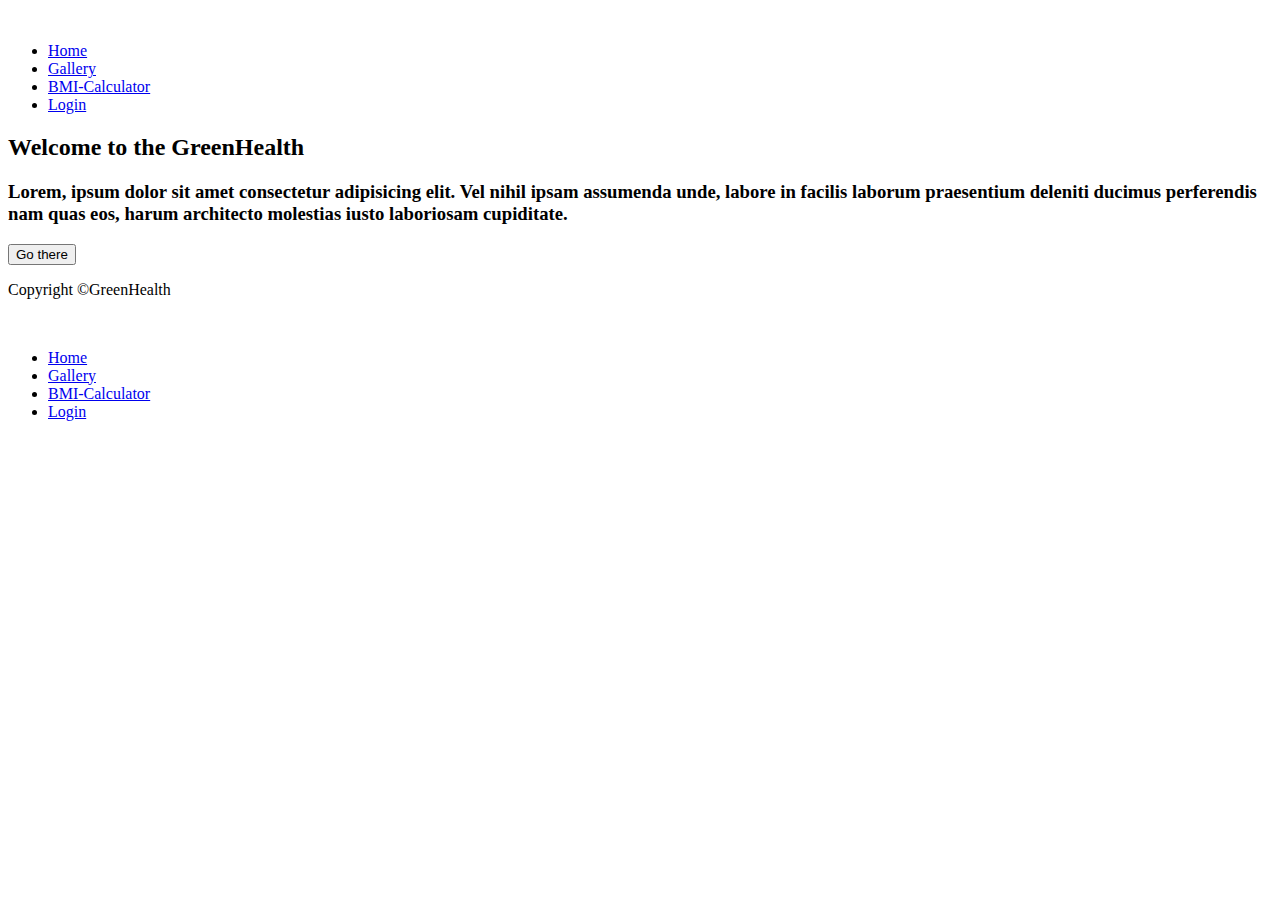
==== index.html @ fa71439a "Create index.html" ====
<!DOCTYPE html>
<html lang="en">
<head>
    <meta charset="UTF-8">
    <meta http-equiv="X-UA-Compatible" content="IE=edge">
    <meta name="viewport" content="width=device-width, initial-scale=1.0">
    <link rel="stylesheet" href="./style/main.css">
    <link rel="preconnect" href="https://fonts.googleapis.com">
    <link rel="preconnect" href="https://fonts.gstatic.com" crossorigin>
    <link href="https://fonts.googleapis.com/css2?family=Lobster+Two:ital@0;1&family=Poppins:wght@300;400;500&display=swap" rel="stylesheet">
    <title>GreenHealth</title>
</head>
<body>

    <div class="grid-container-header">
        <header>
            <nav id="nav-header">
                <div id="logo">
                    <a href="index.html"><img src="./images/logo/LogoMakr-8Vh5YJ.png" alt=""></a> 
                </div>
                <ul id="navbar">
                    <li><a href="index.html">Home</a></li>
                    <li><a href="Gallery.html">Gallery</a></li>
                    <li><a href="Bmi-site.html">BMI-Calculator</a></li>
                    <li><a href="Login.html">Login</a></li>
                </ul>
            </nav>
        </header>
    </div>

    <main>
        <section id="main-image">
            <h2>Welcome to the GreenHealth</h2>
            <h3>Lorem, ipsum dolor sit amet consectetur adipisicing elit. Vel nihil ipsam assumenda unde, labore in facilis laborum praesentium deleniti ducimus perferendis nam quas eos, harum architecto molestias iusto laboriosam cupiditate.</h3>
            <button><span>Go there</span></button>
        </section>
        <section id="main-info">

        </section>
        <section id="main-slide">

        </section>
    </main>
    
    <footer>
        <p id="currentDate">Copyright &copy;GreenHealth</p>
            <nav id="nav-footer">
                <div id="logo">
                    <a href="index.html"><img src="./images/logo/LogoMakr-8Vh5YJ.png" alt=""></a> 
                </div>
                <ul id="navbar">
                    <li><a href="index.html">Home</a></li>
                    <li><a href="Gallery.html">Gallery</a></li>
                    <li><a href="Bmi-site.html">BMI-Calculator</a></li>
                    <li><a href="Login.html">Login</a></li>
                </ul>
            </nav>
    </footer>
    <script>
        var today = new Date();
        var date = today.getFullYear()+'-'+(today.getMonth()+1)+'-'+today.getDate();
        document.getElementById("currentDate").value = date;
    </script>
</body>
</html>
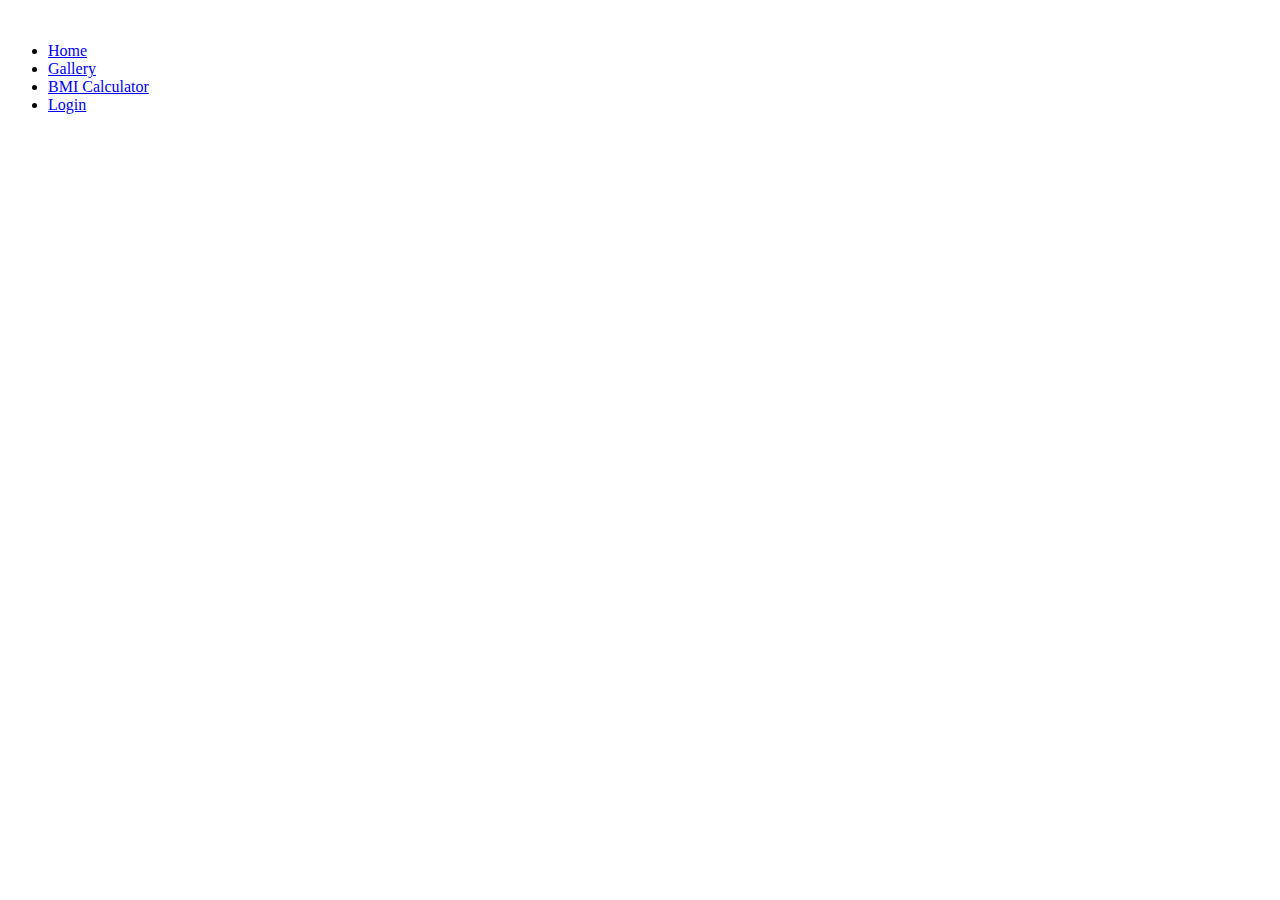
==== commit d857f2d3: "Update index.html" ====
--- a/index.html
+++ b/index.html
@@ -1,65 +1,46 @@
 <!DOCTYPE html>
 <html lang="en">
+
 <head>
     <meta charset="UTF-8">
     <meta http-equiv="X-UA-Compatible" content="IE=edge">
     <meta name="viewport" content="width=device-width, initial-scale=1.0">
-    <link rel="stylesheet" href="./style/main.css">
-    <link rel="preconnect" href="https://fonts.googleapis.com">
-    <link rel="preconnect" href="https://fonts.gstatic.com" crossorigin>
-    <link href="https://fonts.googleapis.com/css2?family=Lobster+Two:ital@0;1&family=Poppins:wght@300;400;500&display=swap" rel="stylesheet">
-    <title>GreenHealth</title>
+    <link rel="stylesheet" href="./css/style.css">
+    <title>Document</title>
 </head>
+
 <body>
 
-    <div class="grid-container-header">
-        <header>
-            <nav id="nav-header">
-                <div id="logo">
-                    <a href="index.html"><img src="./images/logo/LogoMakr-8Vh5YJ.png" alt=""></a> 
-                </div>
-                <ul id="navbar">
-                    <li><a href="index.html">Home</a></li>
-                    <li><a href="Gallery.html">Gallery</a></li>
-                    <li><a href="Bmi-site.html">BMI-Calculator</a></li>
-                    <li><a href="Login.html">Login</a></li>
-                </ul>
-            </nav>
-        </header>
-    </div>
+    <header>
+            <div id="logo">
+                  <a href="index.html"><img src="./images/logo/LogoMakr-8Vh5YJ.png" alt=""></a>
+            </div>
+        <nav>
+            <ul class="nav-links">
+                <li><a href="./index.html">Home</a></li>
+                <li><a href="./gallery.html">Gallery</a></li>
+                <li><a href="./bmi-site.html">BMI Calculator</a></li>
+                <li><a href="./login.html">Login</a></li>
+            </ul>
+        </nav>
+    </header>
 
     <main>
-        <section id="main-image">
-            <h2>Welcome to the GreenHealth</h2>
-            <h3>Lorem, ipsum dolor sit amet consectetur adipisicing elit. Vel nihil ipsam assumenda unde, labore in facilis laborum praesentium deleniti ducimus perferendis nam quas eos, harum architecto molestias iusto laboriosam cupiditate.</h3>
-            <button><span>Go there</span></button>
-        </section>
-        <section id="main-info">
+        <section>
 
         </section>
-        <section id="main-slide">
+        <section>
+
+        </section>
+        <section>
 
         </section>
     </main>
-    
+
     <footer>
-        <p id="currentDate">Copyright &copy;GreenHealth</p>
-            <nav id="nav-footer">
-                <div id="logo">
-                    <a href="index.html"><img src="./images/logo/LogoMakr-8Vh5YJ.png" alt=""></a> 
-                </div>
-                <ul id="navbar">
-                    <li><a href="index.html">Home</a></li>
-                    <li><a href="Gallery.html">Gallery</a></li>
-                    <li><a href="Bmi-site.html">BMI-Calculator</a></li>
-                    <li><a href="Login.html">Login</a></li>
-                </ul>
-            </nav>
+
     </footer>
-    <script>
-        var today = new Date();
-        var date = today.getFullYear()+'-'+(today.getMonth()+1)+'-'+today.getDate();
-        document.getElementById("currentDate").value = date;
-    </script>
+
 </body>
+
 </html>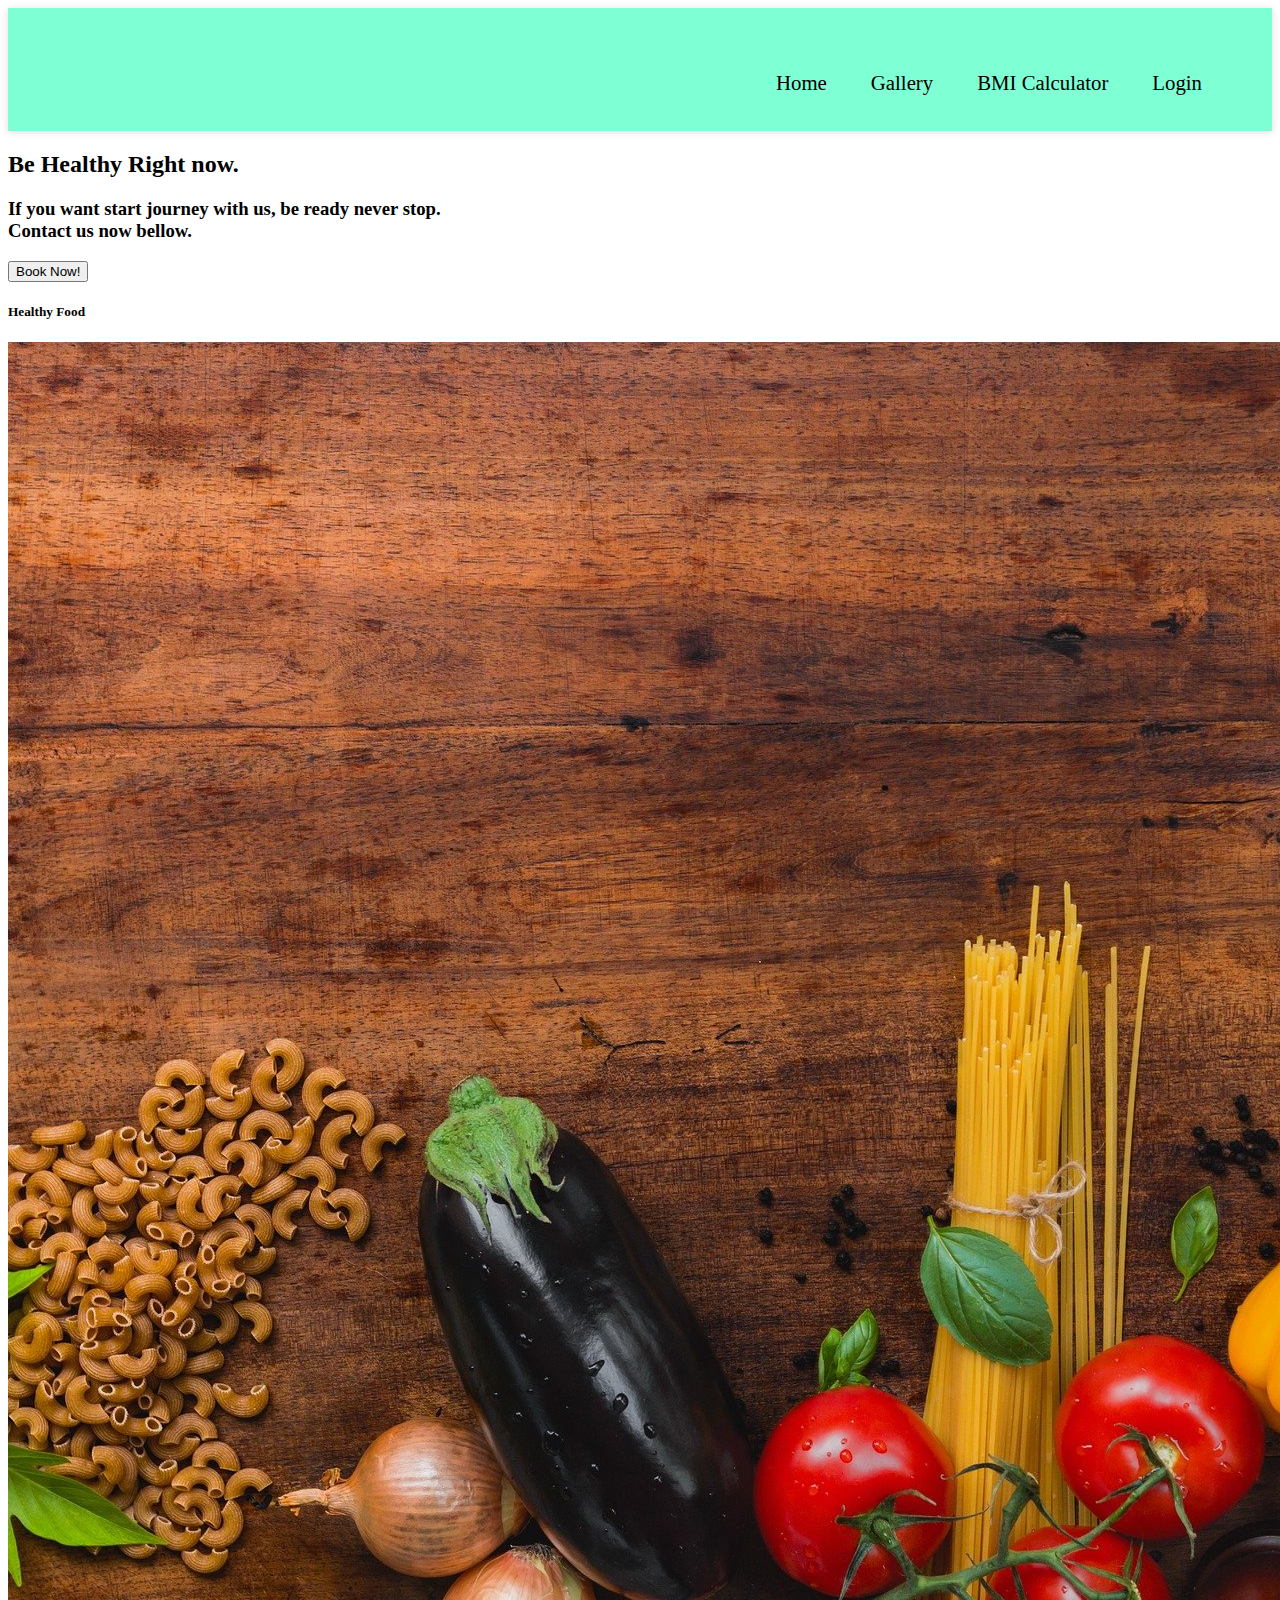
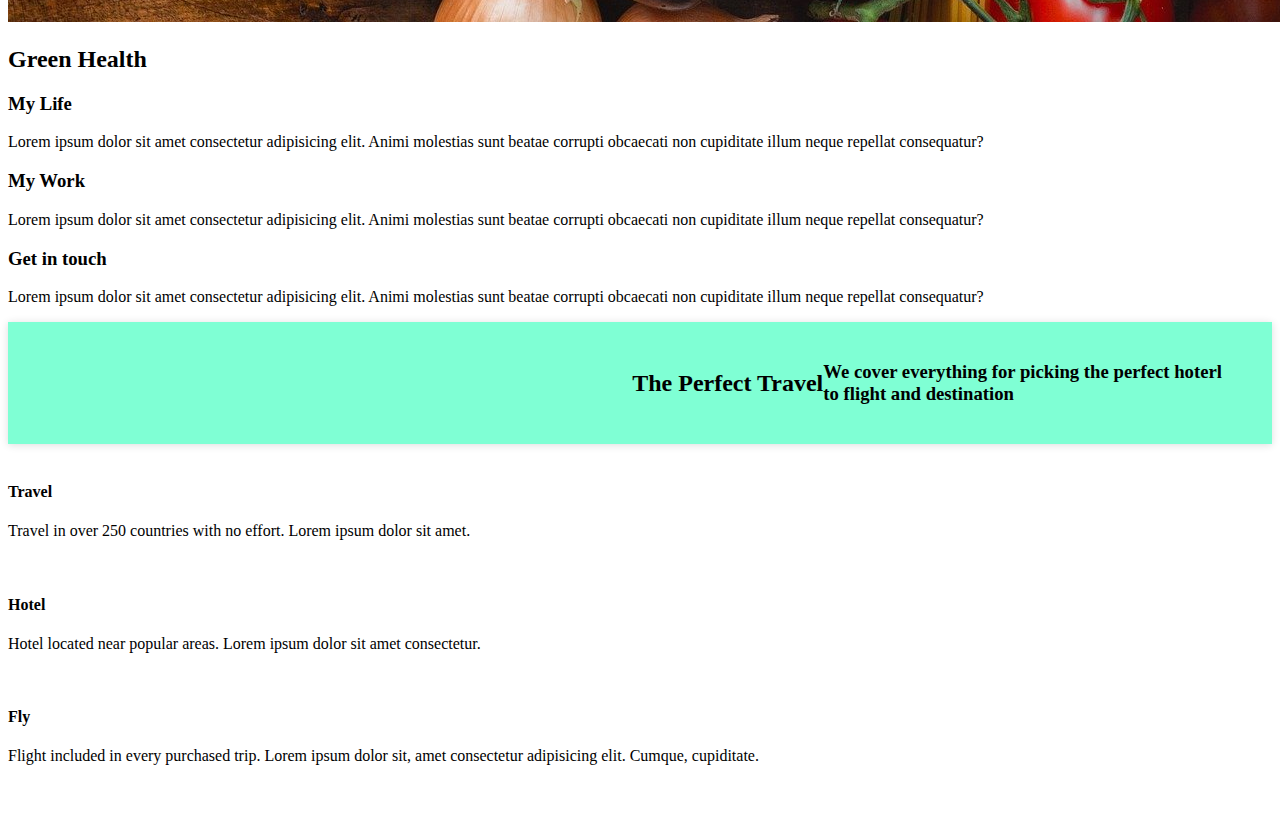
==== commit fa968854: "Update index.html" ====
--- a/index.html
+++ b/index.html
@@ -5,18 +5,22 @@
     <meta charset="UTF-8">
     <meta http-equiv="X-UA-Compatible" content="IE=edge">
     <meta name="viewport" content="width=device-width, initial-scale=1.0">
+    <link rel="icon" href="./images/logo/LogoMakr-8Vh5YJ.png">
+    <link rel="preconnect" href="https://fonts.googleapis.com">
+    <link rel="preconnect" href="https://fonts.gstatic.com" crossorigin>
+    <link href="https://fonts.googleapis.com/css2?family=Lobster+Two:ital@0;1&family=Poppins:wght@300;400;500&display=swap"
+        rel="stylesheet">
     <link rel="stylesheet" href="./css/style.css">
     <title>Document</title>
 </head>
 
 <body>
-
-    <header>
+    <header id="main-head">  
+        <nav>
             <div id="logo">
-                  <a href="index.html"><img src="./images/logo/LogoMakr-8Vh5YJ.png" alt=""></a>
+                <a href="index.html"><img src="./images/logo/LogoMakr-8Vh5YJ.png" alt=""></a>
             </div>
-        <nav>
-            <ul class="nav-links">
+            <ul>
                 <li><a href="./index.html">Home</a></li>
                 <li><a href="./gallery.html">Gallery</a></li>
                 <li><a href="./bmi-site.html">BMI Calculator</a></li>
@@ -26,19 +30,76 @@
     </header>
 
     <main>
-        <section>
-
+        <section id="hero">
+            <h2>Be Healthy Right now.</h2>
+            <h3>If you want start journey with us, be ready never stop. <br /> Contact us now bellow.</h3>
+            <button>Book Now!</button>
         </section>
-        <section>
-
+        <section class="about" id="about">
+            <div class="about-image">
+                <h5>Healthy Food</h5>
+                <img src="./images/cook-g6d03dc879_1920.jpg" alt="portrait-picture">
+            </div>
+            <div class="about-text flex">
+                <h2>Green Health</h2>
+                <div class="about-life">
+                    <h3>My Life</h3>
+                    <p>Lorem ipsum dolor sit amet consectetur adipisicing elit. Animi molestias sunt beatae corrupti
+                        obcaecati non cupiditate illum neque repellat consequatur?</p>
+                </div>
+                <div class="about-work">
+                    <h3>My Work</h3>
+                    <p>Lorem ipsum dolor sit amet consectetur adipisicing elit. Animi molestias sunt beatae corrupti
+                        obcaecati non cupiditate illum neque repellat consequatur?</p>
+                </div>
+                <div class="about-contact">
+                    <h3>Get in touch</h3>
+                    <p>Lorem ipsum dolor sit amet consectetur adipisicing elit. Animi molestias sunt beatae corrupti
+                        obcaecati non cupiditate illum neque repellat consequatur?</p>
+                </div>
+            </div>
         </section>
-        <section>
-
+        <section id="benefits">
+            <header class="benefits-head">
+                <h2>The Perfect Travel</h2>
+                <h3>We cover everything for picking the perfect hoterl <br> to flight and destination</h3>
+            </header>
+            <div class="cards">
+                <div class="card">
+                    <div class="card-icon">
+                        <img src="./icons/route-solid.svg" alt="">
+                    </div>
+                    <h4>Travel</h4>
+                    <p>Travel in over 250 countries with no effort. Lorem ipsum dolor sit amet.</p>
+                </div>
+                <div class="card">
+                    <div class="card-icon">
+                        <img src="./icons/bed-solid.svg" alt="">
+                    </div>
+                    <h4>Hotel</h4>
+                    <p>Hotel located near popular areas. Lorem ipsum dolor sit amet consectetur. </p>
+                </div>
+                <div class="card">
+                    <div class="card-icon">
+                        <img src="./icons/plane-departure-solid.svg" alt="">
+                    </div>
+                    <h4>Fly</h4>
+                    <p>Flight included in every purchased trip. Lorem ipsum dolor sit, amet consectetur adipisicing
+                        elit.
+                        Cumque, cupiditate.</p>
+                </div>
+            </div>
         </section>
     </main>
 
     <footer>
+        <div class="footer-wrapper">
+            <div id="logo">
+                <a href="index.html"><img src="./images/logo/LogoMakr-8Vh5YJ.png" alt=""></a>
+            </div>
 
+            
+        </div>
     </footer>
 
 </body>
--- a/css/style.css
+++ b/css/style.css
@@ -0,0 +1,35 @@
+
+/*header and navbar*/
+header{
+    display: flex;
+    justify-content: flex-end;
+    align-items: center;
+    padding: 20px 50px;
+    box-shadow: 0 1px 8px #ddd;
+    background-color: aquamarine;
+}
+
+header li{
+    list-style: none;
+    display: inline-block;
+    padding: 0 20px;
+}
+
+.nav-links{
+    display: flex;
+}
+
+#logo{
+    margin-right: auto;
+    font-size: 1.5em;
+}
+
+nav a{
+    color: black;
+    text-decoration: none;
+    font-size: 1.3rem;
+}
+
+nav ul{
+    list-style-type: none;
+}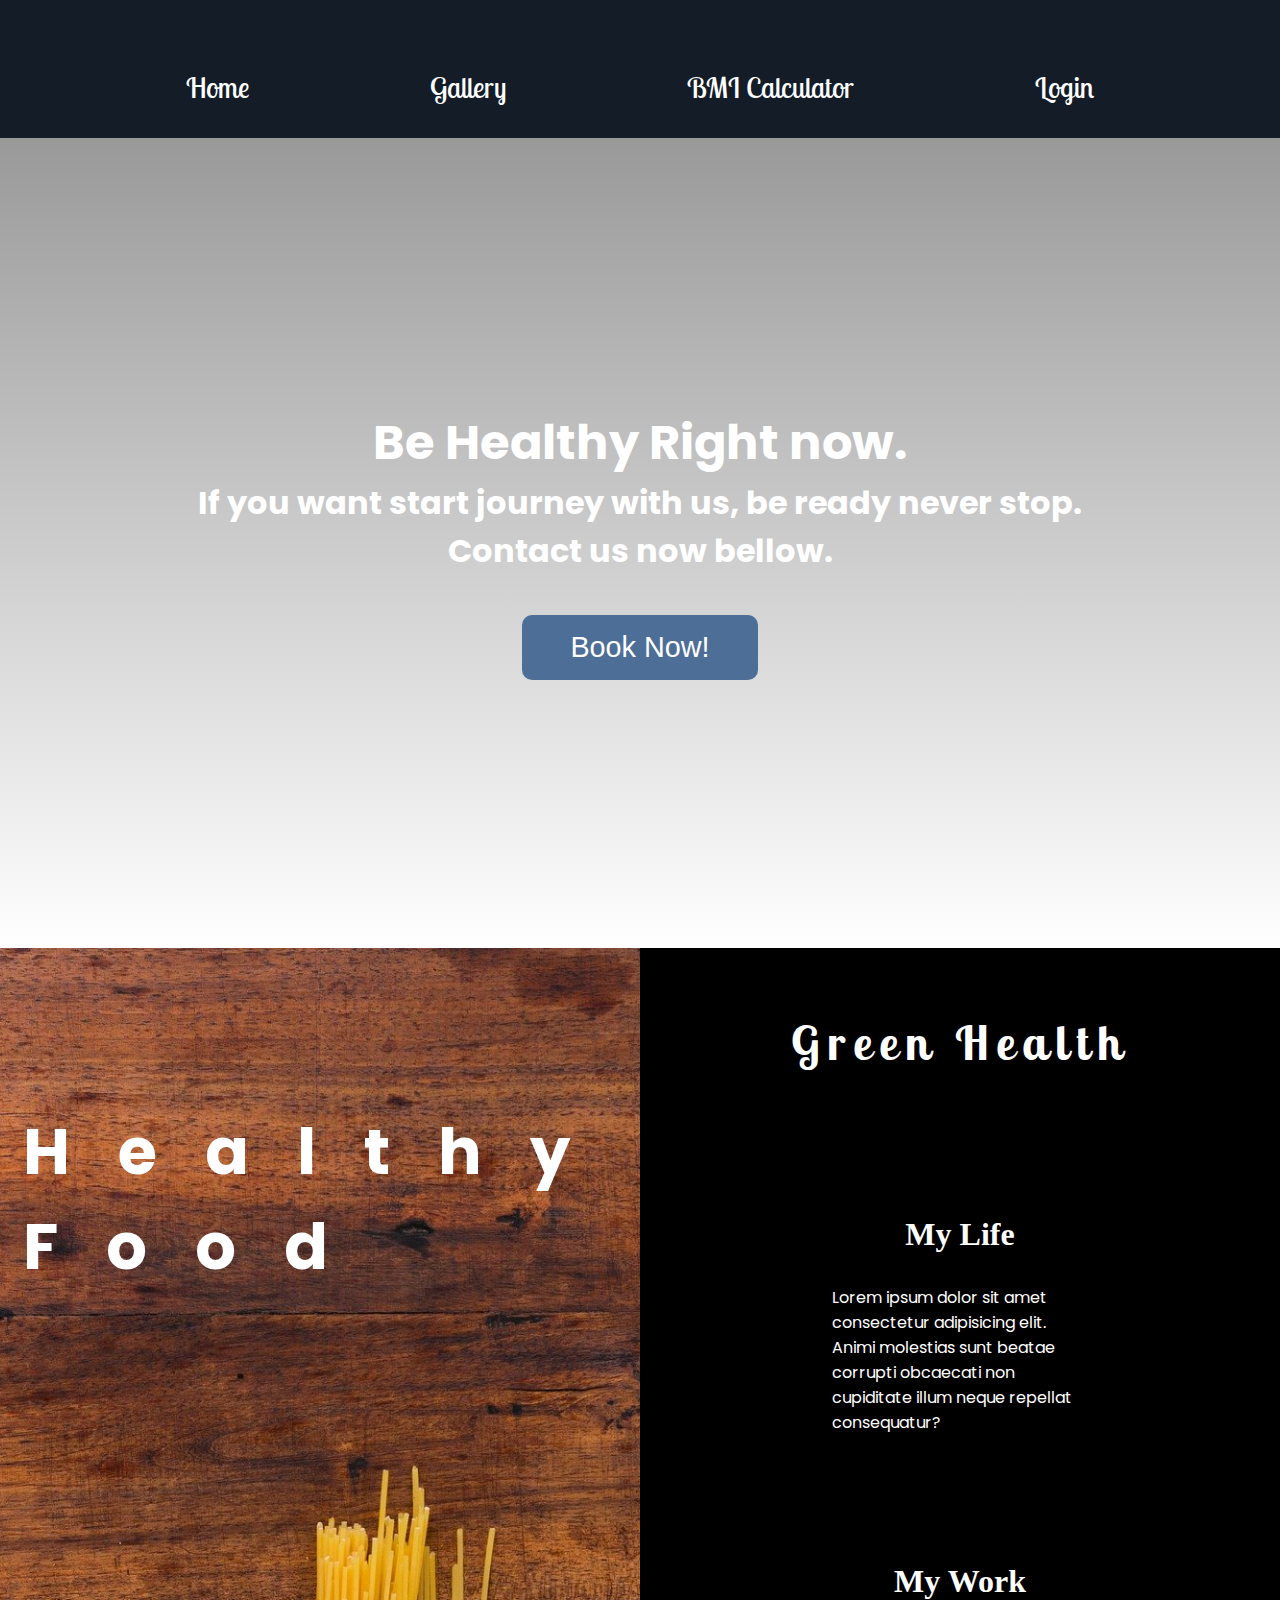
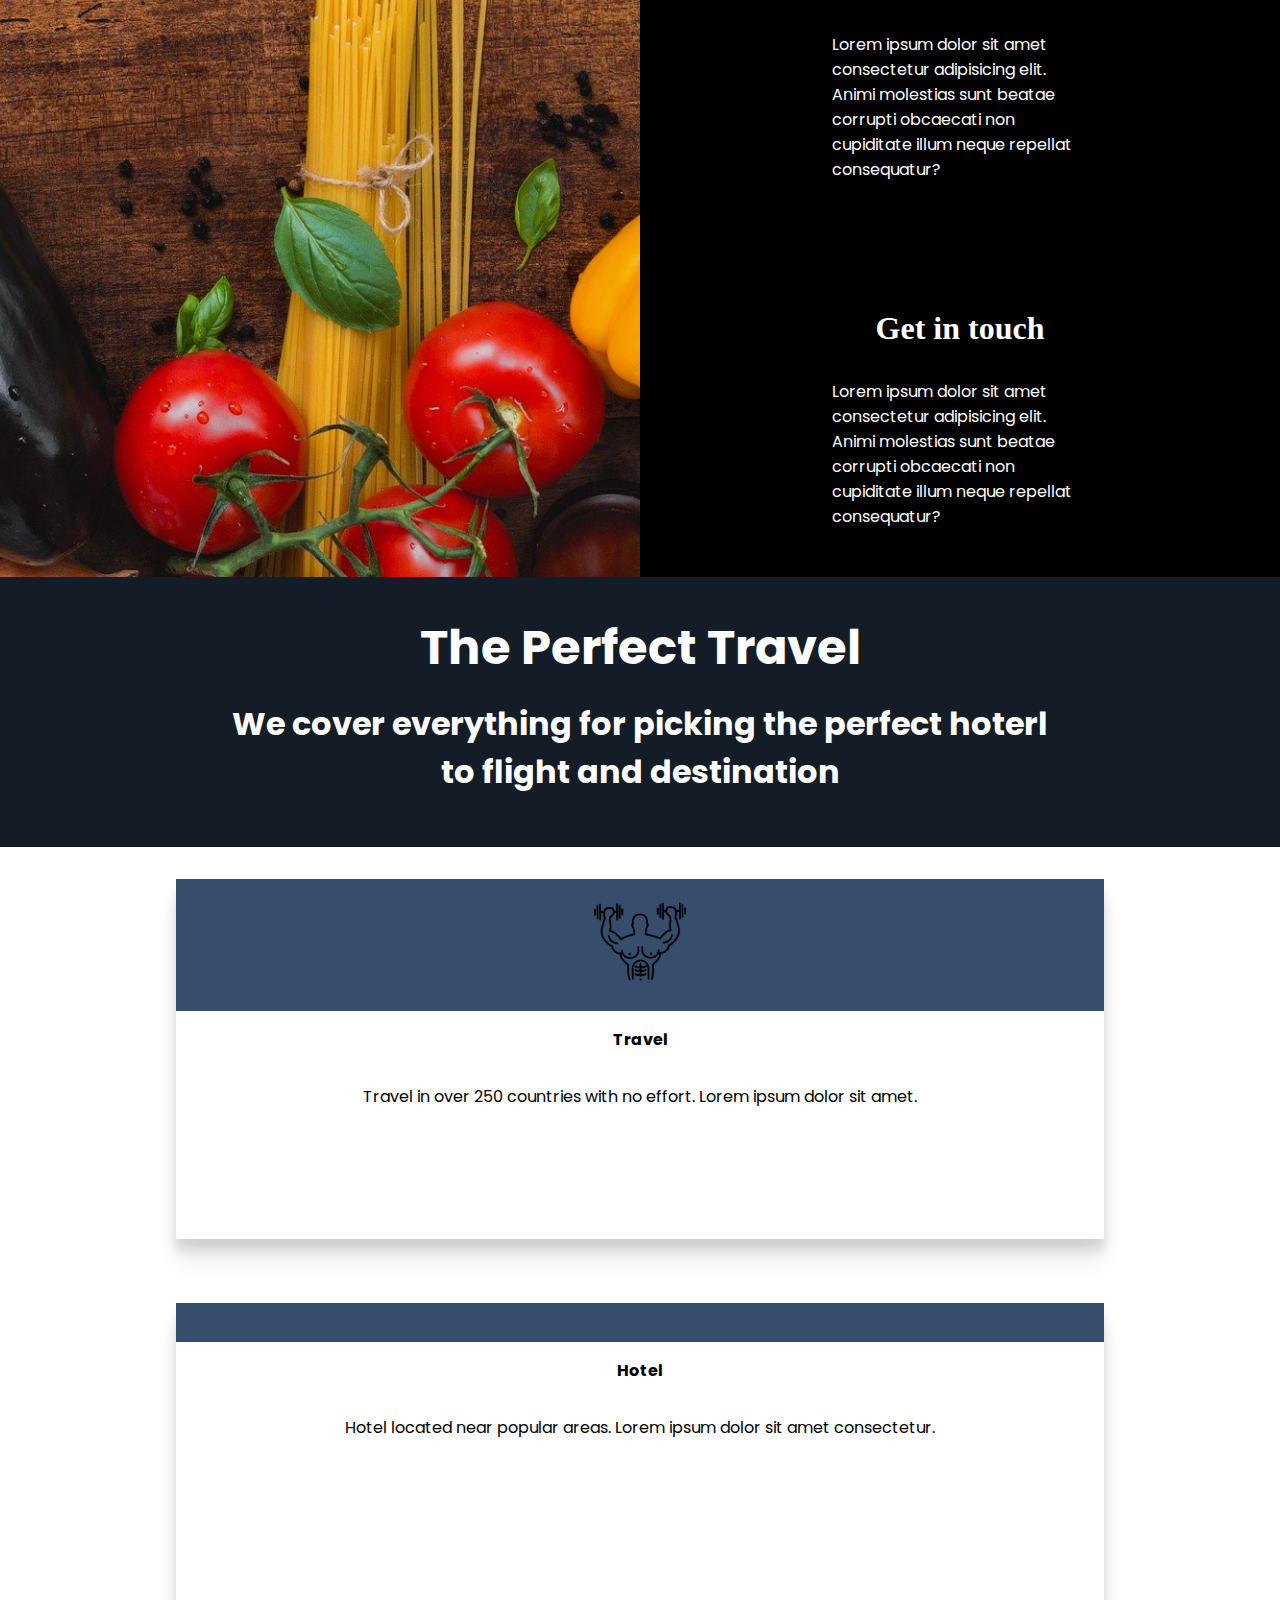
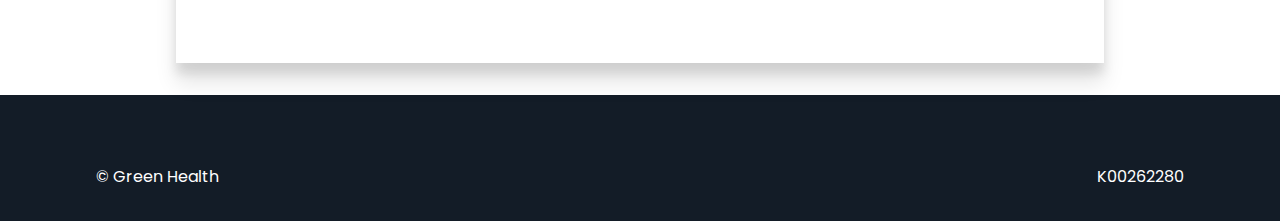
==== commit 52f98cd8: "Update index.html" ====
--- a/index.html
+++ b/index.html
@@ -5,7 +5,7 @@
     <meta charset="UTF-8">
     <meta http-equiv="X-UA-Compatible" content="IE=edge">
     <meta name="viewport" content="width=device-width, initial-scale=1.0">
-    <link rel="icon" href="./images/logo/LogoMakr-8Vh5YJ.png">
+    <link rel="icon" href="./images/icons/heartbeat.png">
     <link rel="preconnect" href="https://fonts.googleapis.com">
     <link rel="preconnect" href="https://fonts.gstatic.com" crossorigin>
     <link href="https://fonts.googleapis.com/css2?family=Lobster+Two:ital@0;1&family=Poppins:wght@300;400;500&display=swap"
@@ -67,28 +67,18 @@
             <div class="cards">
                 <div class="card">
                     <div class="card-icon">
-                        <img src="./icons/route-solid.svg" alt="">
+                        <img src="./images/icons/gymnast.png" alt="">
                     </div>
                     <h4>Travel</h4>
                     <p>Travel in over 250 countries with no effort. Lorem ipsum dolor sit amet.</p>
                 </div>
                 <div class="card">
                     <div class="card-icon">
-                        <img src="./icons/bed-solid.svg" alt="">
+                        <img src="./images/icons/mental-health.png" alt="">
                     </div>
                     <h4>Hotel</h4>
                     <p>Hotel located near popular areas. Lorem ipsum dolor sit amet consectetur. </p>
                 </div>
-                <div class="card">
-                    <div class="card-icon">
-                        <img src="./icons/plane-departure-solid.svg" alt="">
-                    </div>
-                    <h4>Fly</h4>
-                    <p>Flight included in every purchased trip. Lorem ipsum dolor sit, amet consectetur adipisicing
-                        elit.
-                        Cumque, cupiditate.</p>
-                </div>
-            </div>
         </section>
     </main>
 
@@ -97,8 +87,12 @@
             <div id="logo">
                 <a href="index.html"><img src="./images/logo/LogoMakr-8Vh5YJ.png" alt=""></a>
             </div>
+            <ul>
+                <li>&copy; Green Health</li>
+                <li>K00262280</li>
 
-            
+            </ul>
+
         </div>
     </footer>
 
--- a/css/style.css
+++ b/css/style.css
@@ -1,35 +1,278 @@
+* {
+    margin: 0;
+    padding: 0;
+    box-sizing: border-box;
+}
+
+body{
+    font-family: 'Poppins',
+    sans-serif;
+}
+
+h2{
+    font-size: 3rem;
+}
+
+h3{
+    font-size: 2rem;
+}
+
+a{
+    text-decoration: none;
+    color: white;
+    font-size: 1.8rem;
+    font-family: 'Lobster Two',
+    cursive;
+}
+
+#hero button {
+    margin-top: 40px;
+    padding: 1rem 3rem;
+    border-radius: 10px;
+    background: #4c6e97;
+    border: none;
+    color: white;
+    font-size: 1.8rem;
+    cursor: pointer;
+}
+
+button:hover {
+    background: #364e6b;
+}
+
 
 /*header and navbar*/
-header{
-    display: flex;
-    justify-content: flex-end;
-    align-items: center;
-    padding: 20px 50px;
-    box-shadow: 0 1px 8px #ddd;
-    background-color: aquamarine;
-}
-
-header li{
+
+#main-head {
+    background-color: #131c27;
+    color: white;
+    position: sticky;
+    top: 0px;
+    z-index: 3;
+}
+
+nav {
+    display: flex;
+    width: 90%;
+    margin: auto;
+    padding: 2rem;
+    min-height: 10vh;
+    align-items: center;
+    flex-wrap: wrap;
+}
+
+nav ul {
+    display: flex;
+    flex: 1 1 40rem;
+    justify-content: space-around;
+    align-items: center;
     list-style: none;
-    display: inline-block;
-    padding: 0 20px;
-}
-
-.nav-links{
-    display: flex;
-}
-
-#logo{
-    margin-right: auto;
-    font-size: 1.5em;
-}
-
-nav a{
-    color: black;
-    text-decoration: none;
-    font-size: 1.3rem;
-}
-
-nav ul{
-    list-style-type: none;
+}
+
+#logo {
+    flex: 2 1 40rem;
+}
+
+#hero {
+    min-height: 90vh;
+    background: linear-gradient(rgba(0, 0, 0, 0.4), transparent), url(/images/yoga-ge93a0bab6_1920.jpg);
+    background-repeat: no-repeat;
+    background-size: cover;
+    background-position: center;
+    color: white;
+    display: flex;
+    flex-direction: column;
+    justify-content: center;
+    align-items: center;
+    text-align: center;
+}
+
+/*About Section*/
+.about {
+    min-height: 100vh;
+    display: flex;
+    flex-wrap: wrap;
+}
+
+.about-text {
+    background: black;
+    color: white;
+    flex: 2 1 40rem;
+    justify-content: space-around;
+}
+
+.about-text div {
+    padding: 3rem 12em;
+}
+
+.about-text h3 {
+    padding: 2rem 0rem;
+    font-family: "Ruh1 Medium";
+    text-align: center;
+}
+
+.about-text h2 {
+    letter-spacing: 0.5rem;
+    font-family: "Vibes";
+    padding: 4rem;
+    font-family: 'Lobster Two',
+    cursive;
+    text-align: center;
+}
+
+.about-image {
+    flex: 1 1 40rem;
+    position: relative;
+}
+
+.about-image h5 {
+    position: absolute;
+    color: white;
+    font-size: 4rem;
+    letter-spacing: 3rem;
+    top: 15%;
+    left: 50%;
+    transform: translate(-50%, -15%);
+}
+
+.about-image img {
+    width: 100%;
+    height: 100%;
+    object-fit: cover;
+}
+
+/*The Benefits section*/
+
+.benefits-head {
+    background: #131c27;
+    padding: 2rem;
+    min-height: 30vh;
+    display: flex;
+    flex-direction: column;
+    justify-content: center;
+    align-items: center;
+    color: white;
+    text-align: center;
+}
+
+.benefits-head h3 {
+    padding: 1rem;
+}
+
+.cards {
+    width: 85%;
+    margin: auto;
+    display: flex;
+    min-height: 70vh;
+    align-items: center;
+    flex-wrap: wrap;
+}
+
+.card {
+    text-align: center;
+    flex: 1 1 40rem;
+    min-height: 40vh;
+    margin: 2rem 5rem;
+    box-shadow: 0px 10px 10px rgba(0, 0, 0, 0.1), 0px 20px 20px rgba(0, 0, 0, 0.1);
+}
+
+.card-icon {
+    background: #364e6b;
+}
+
+.cards img {
+    max-width: 10%;
+    margin: 1rem;
+}
+
+.card h4 {
+    padding: 1rem;
+}
+
+.card p {
+    padding: 1rem;
+}
+
+/*Footer Section*/
+
+footer {
+    color: white;
+    background: rgba(19, 28, 39, 1);
+}
+
+.footer-wrapper {
+    display: flex;
+    padding: 2rem;
+    width: 90%;
+    margin: auto;
+    align-items: center;
+    min-height: 10vh;
+    flex-wrap: wrap;
+}
+
+footer h5 {
+    flex: 1 1 40rem;
+    font-family: 'Pattaya', sans-serif;
+    font-weight: regular;
+}
+
+footer ul {
+    display: flex;
+    flex: 1 1 40rem;
+    list-style: none;
+    justify-content: space-between;
+    align-items: center;
+}
+
+form{
+    margin-top: 15%;
+}
+.form-wrapper {
+    background: rgba(19, 28, 39, 0.8);
+    width: 30%;
+    
+    color: white;
+    margin: auto;
+}
+
+.form-head {
+    text-align: center;
+    padding: 4rem;
+}
+
+.name-form,
+.email-form {
+    padding: 3rem;
+    text-align: center;
+}
+
+.form-wrapper label {
+    margin: 1rem 3rem;
+}
+
+.form-wrapper button {
+    width: 50%;
+    padding: 1.5rem;
+    margin-left: 25%;
+    margin-top: 8rem;
+    border-bottom-left-radius: 10px;
+    border-bottom-right-radius: 10px;
+}
+
+.form-wrapper input {
+    padding: 0.5rem 3rem;
+}
+
+@media screen and (max-width: 932px) {
+    html {
+        font-size: 50%;
+    }
+
+    nav {
+        text-align: center;
+    }
+
+    #Logo {
+        padding: 2rem;
+    }
 }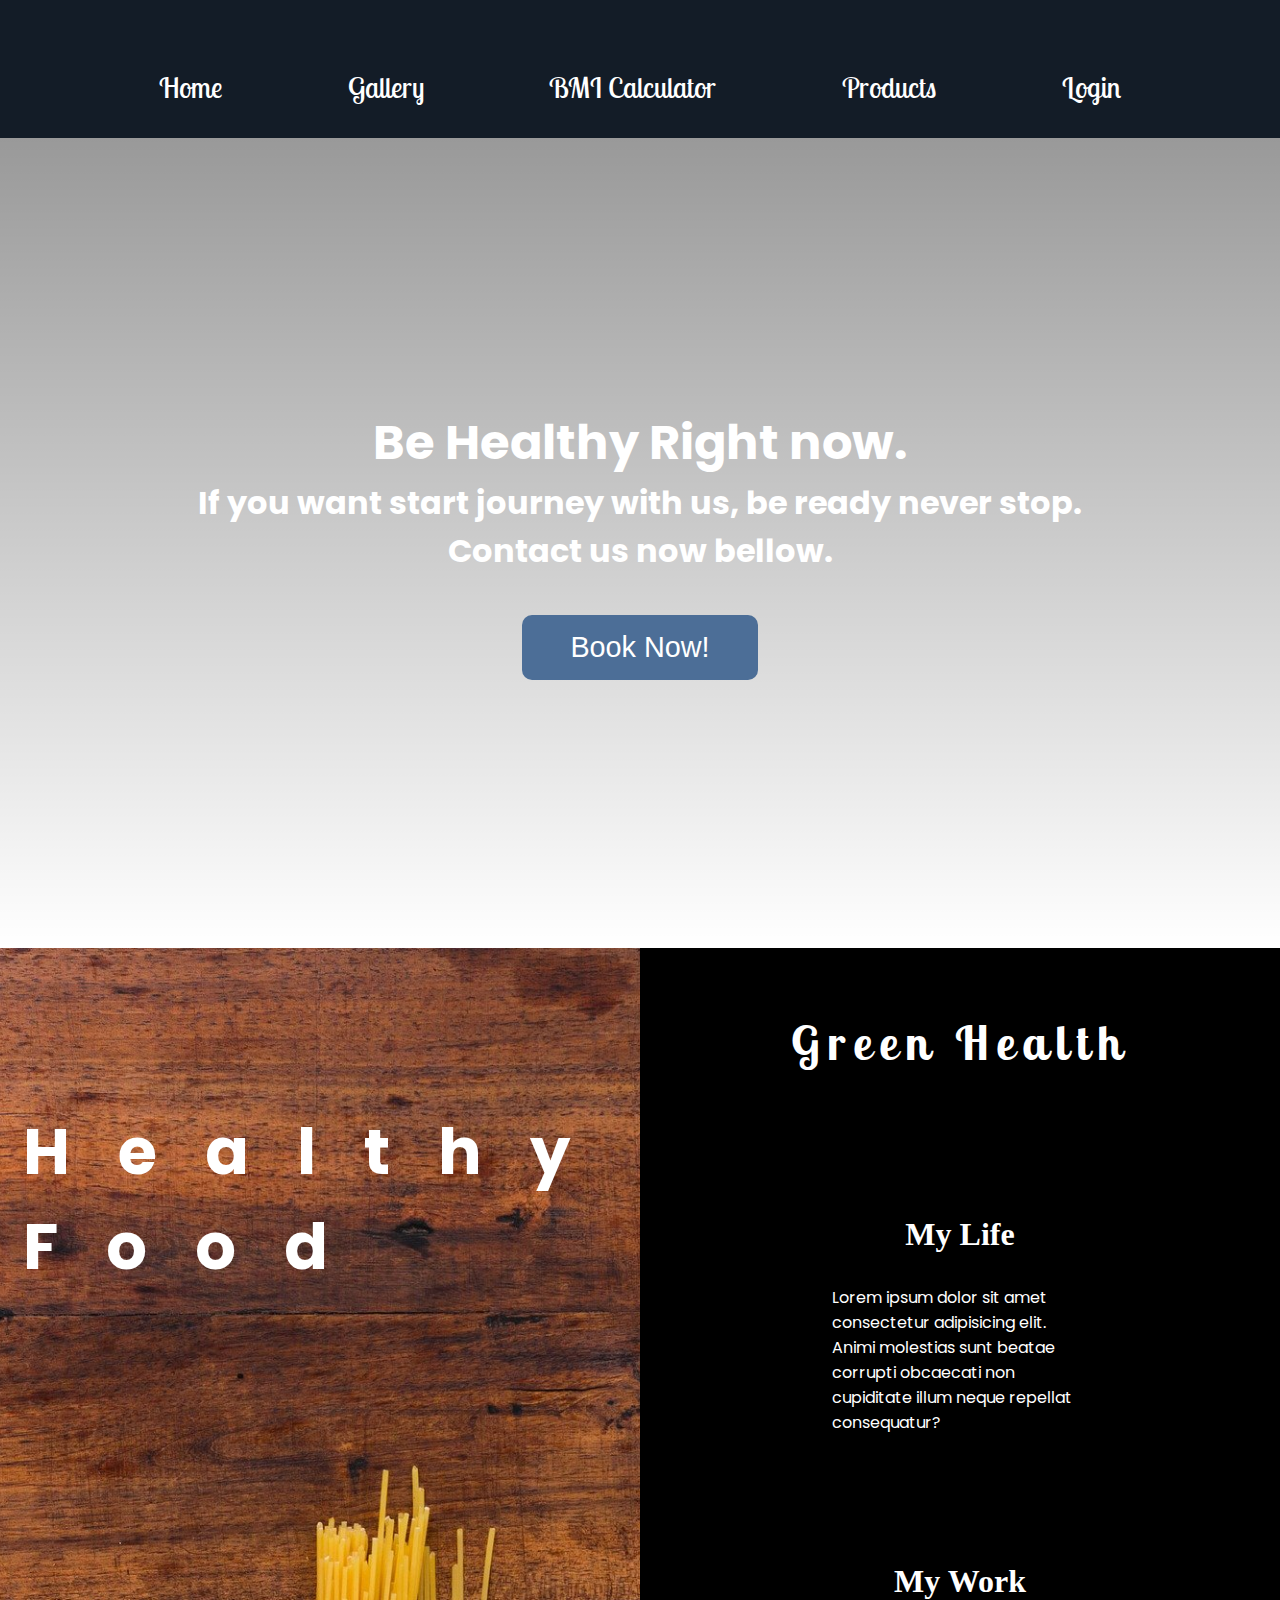
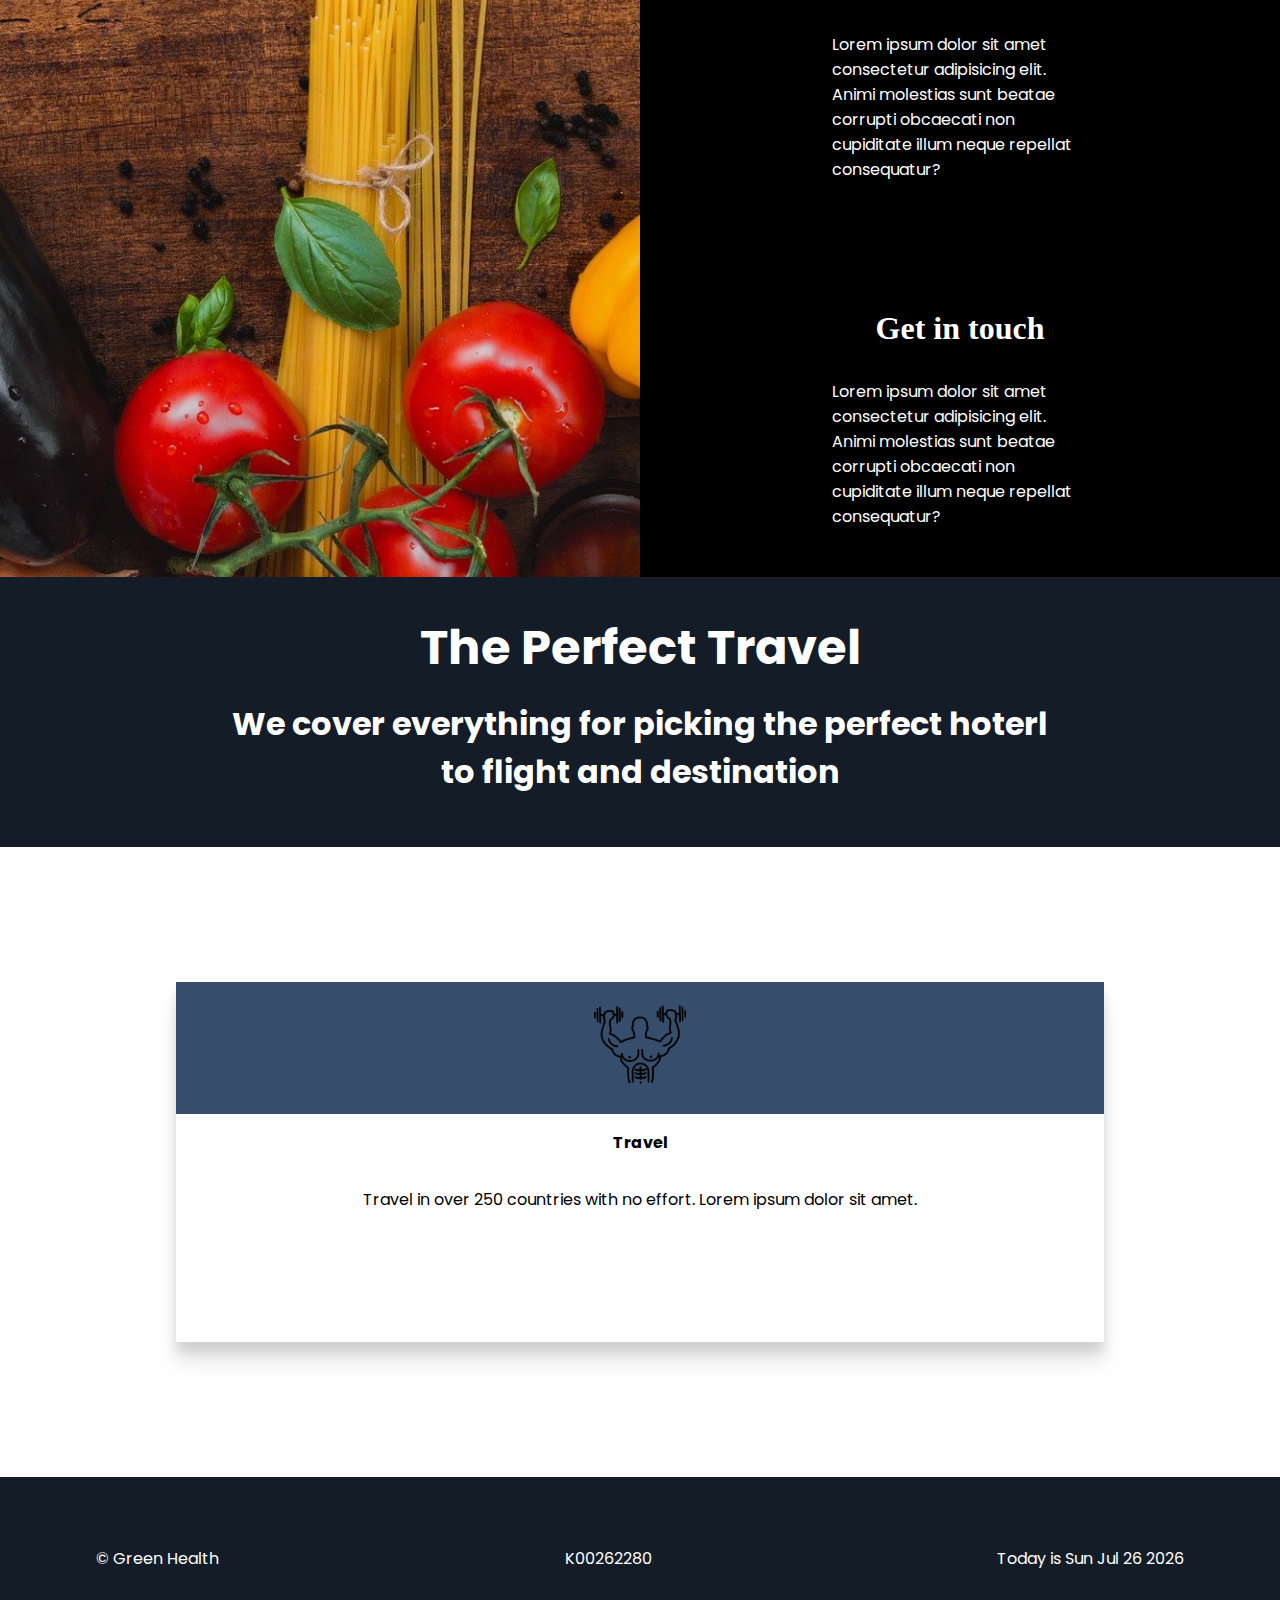
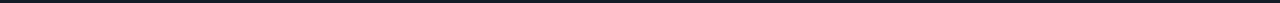
==== commit a7a732c3: "Update index.html" ====
--- a/index.html
+++ b/index.html
@@ -24,6 +24,7 @@
                 <li><a href="./index.html">Home</a></li>
                 <li><a href="./gallery.html">Gallery</a></li>
                 <li><a href="./bmi-site.html">BMI Calculator</a></li>
+                <li><a href="./products.html">Products</a></li>
                 <li><a href="./login.html">Login</a></li>
             </ul>
         </nav>
@@ -72,13 +73,6 @@
                     <h4>Travel</h4>
                     <p>Travel in over 250 countries with no effort. Lorem ipsum dolor sit amet.</p>
                 </div>
-                <div class="card">
-                    <div class="card-icon">
-                        <img src="./images/icons/mental-health.png" alt="">
-                    </div>
-                    <h4>Hotel</h4>
-                    <p>Hotel located near popular areas. Lorem ipsum dolor sit amet consectetur. </p>
-                </div>
         </section>
     </main>
 
@@ -90,12 +84,23 @@
             <ul>
                 <li>&copy; Green Health</li>
                 <li>K00262280</li>
-
+                <li>Today is <span id="currentDate"></span> </li>
             </ul>
 
         </div>
     </footer>
+<script>
+    var _Date = setInterval(function () {
+	_GetDate();
+}, 1);
 
+function _GetDate() {
+	var today = new Date();
+    var date = today.toDateString();
+	var element = document.getElementById('currentDate');
+	element.innerHTML = date;
+}
+</script>
 </body>
 
 </html>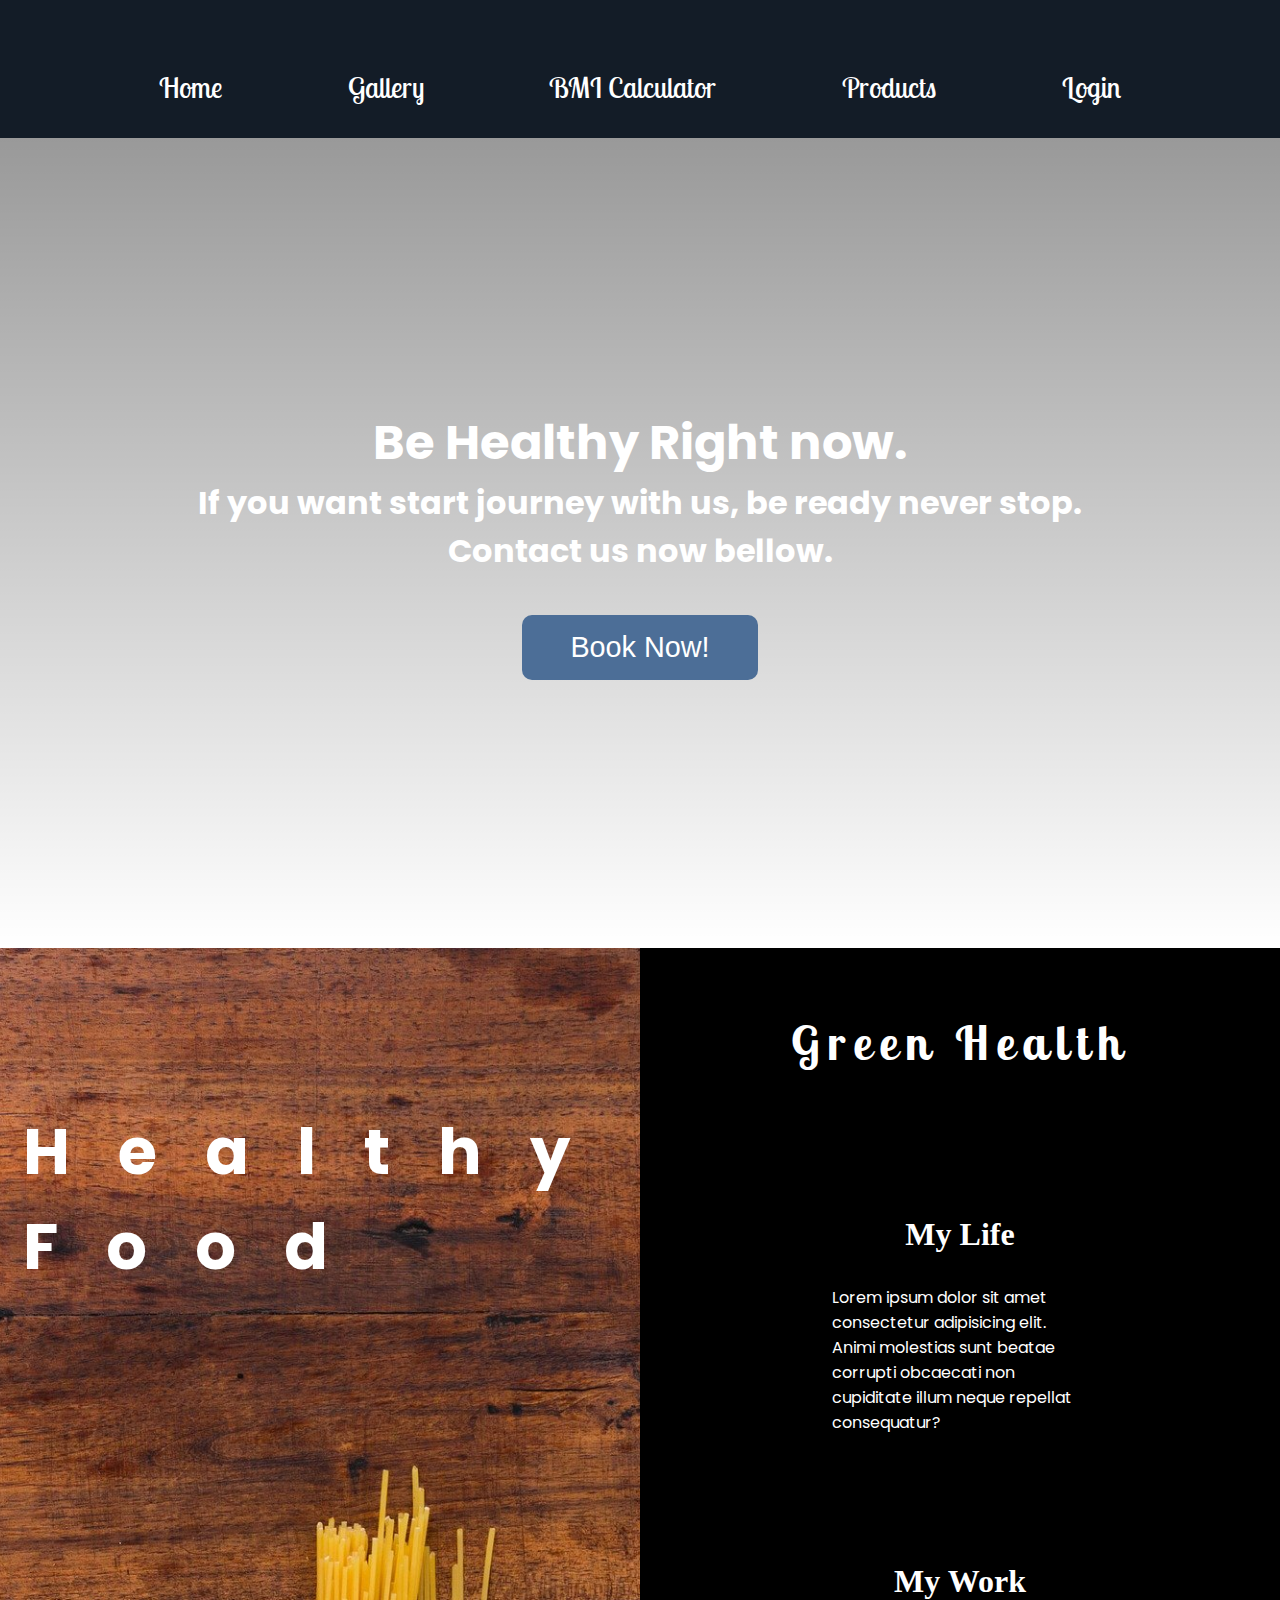
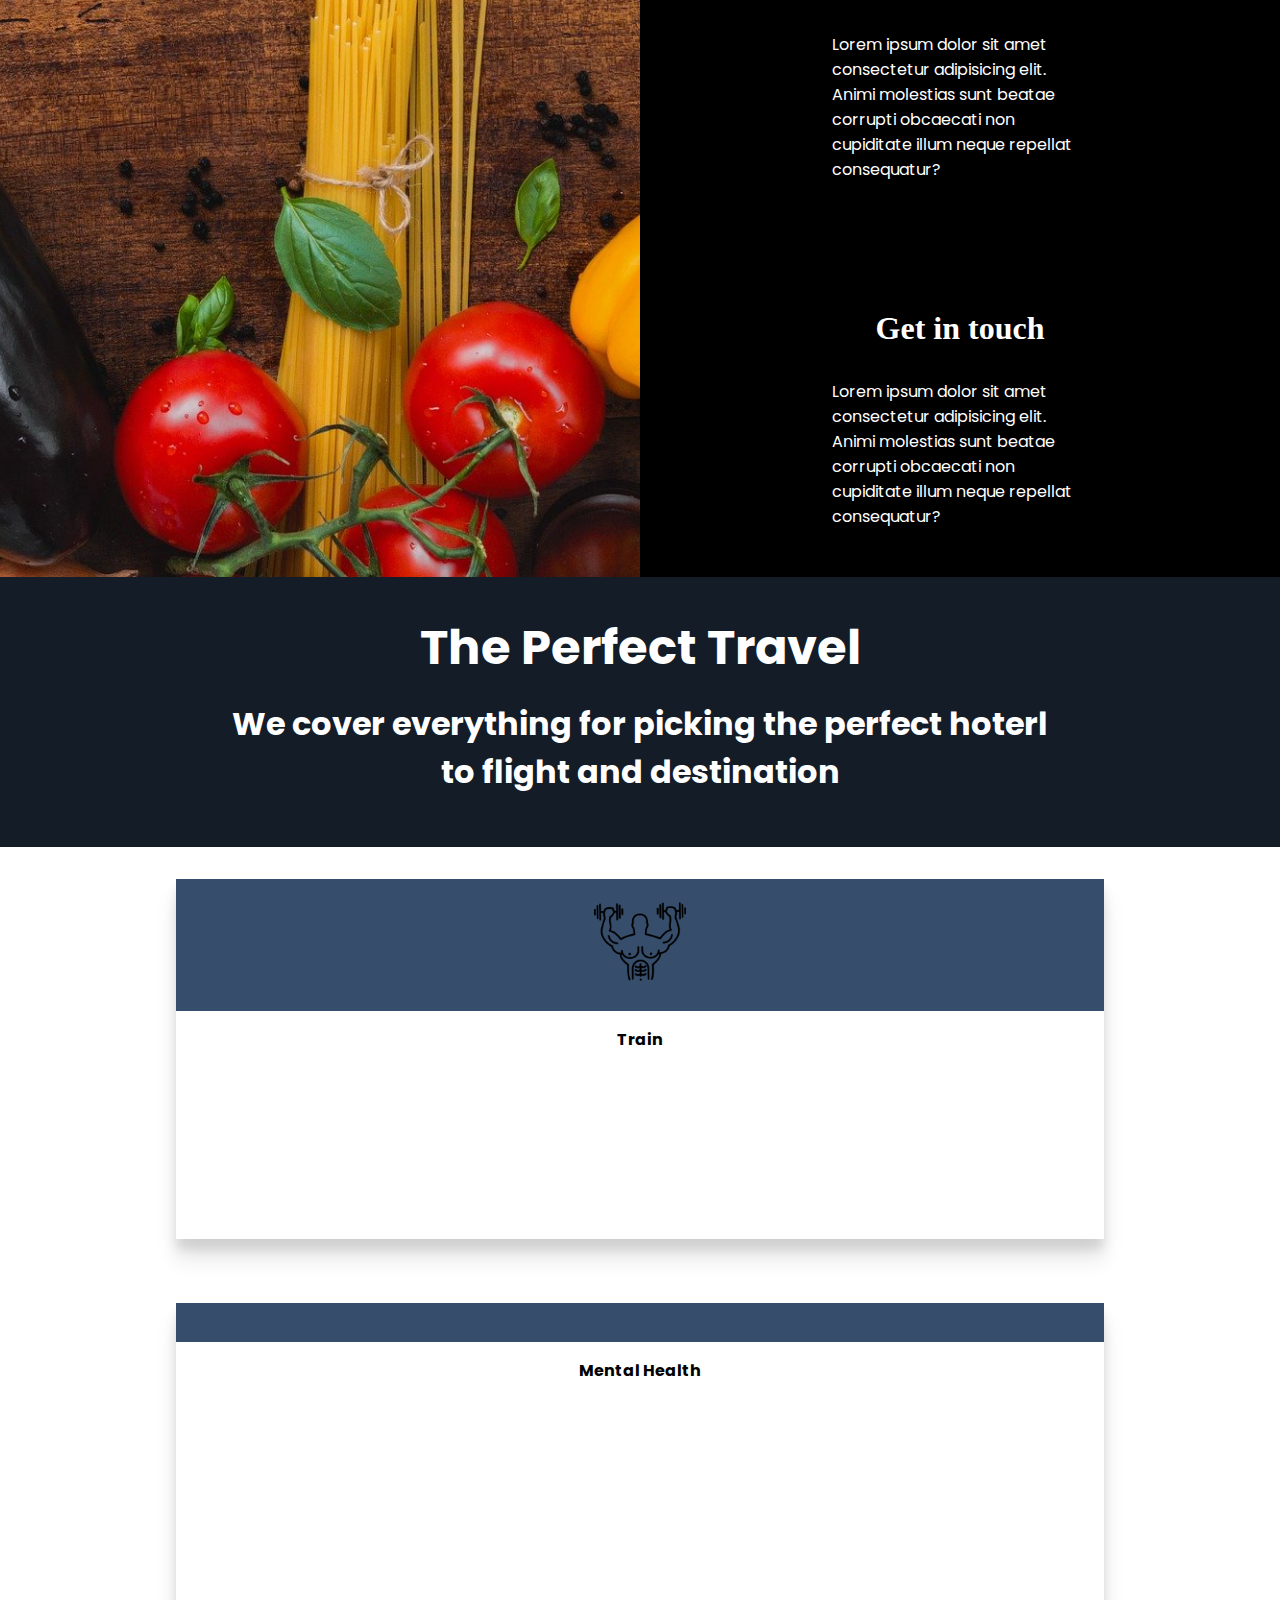
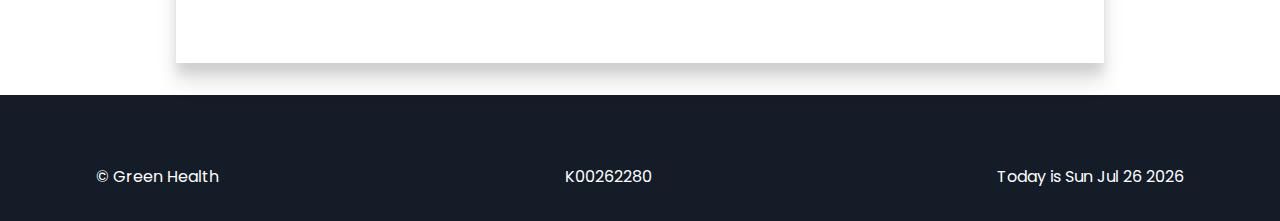
==== commit 10a8f675: "Update index.html" ====
--- a/index.html
+++ b/index.html
@@ -11,7 +11,7 @@
     <link href="https://fonts.googleapis.com/css2?family=Lobster+Two:ital@0;1&family=Poppins:wght@300;400;500&display=swap"
         rel="stylesheet">
     <link rel="stylesheet" href="./css/style.css">
-    <title>Document</title>
+    <title>Green Health</title>
 </head>
 
 <body>
@@ -70,8 +70,15 @@
                     <div class="card-icon">
                         <img src="./images/icons/gymnast.png" alt="">
                     </div>
-                    <h4>Travel</h4>
-                    <p>Travel in over 250 countries with no effort. Lorem ipsum dolor sit amet.</p>
+                    <h4>Train</h4>
+                    <p></p>
+                </div>
+                <div class="card">
+                    <div class="card-icon">
+                        <img src="./images/icons/mental-health.png" alt="">
+                    </div>
+                    <h4>Mental Health</h4>
+                    <p></p>
                 </div>
         </section>
     </main>
--- a/css/style.css
+++ b/css/style.css
@@ -195,6 +195,8 @@
 
 /*Footer Section*/
 
+
+
 footer {
     color: white;
     background: rgba(19, 28, 39, 1);
@@ -224,46 +226,64 @@
     align-items: center;
 }
 
+/*Products Section*/
+#bmi{
+    min-height: 100vh;
+}
+/*BMi Section*/
+#products{
+    min-height: 100vh;
+}
+/*Form Section*/
+
+#registration {
+    min-height: 100vh;
+    background: linear-gradient(rgba(0, 0, 0, 0.4), transparent), url("./img/contact-mountain.png");
+    background-size: cover;
+    background-repeat: no-repeat;
+    display: flex;
+    align-items: center;
+    justify-content: center;
+}
+
 form{
-    margin-top: 15%;
+    margin-top: 1%;
 }
 .form-wrapper {
     background: rgba(19, 28, 39, 0.8);
-    width: 30%;
-    
+    width: 35%;
     color: white;
     margin: auto;
 }
 
+
 .form-head {
     text-align: center;
     padding: 4rem;
 }
 
-.name-form,
-.email-form {
-    padding: 3rem;
-    text-align: center;
-}
-
-.form-wrapper label {
-    margin: 1rem 3rem;
+.name-form {
+    padding: 6rem;
+    text-align: center;
+}
+
+.name-form label {
+    margin: 2rem 3rem;
 }
 
 .form-wrapper button {
-    width: 50%;
-    padding: 1.5rem;
-    margin-left: 25%;
-    margin-top: 8rem;
-    border-bottom-left-radius: 10px;
-    border-bottom-right-radius: 10px;
+    width: 25%;
+    padding: 1.1rem;
+    margin-left: 37%;
+    margin-top: 1rem;
+    margin-bottom: 2rem;
 }
 
 .form-wrapper input {
-    padding: 0.5rem 3rem;
-}
-
-@media screen and (max-width: 932px) {
+    padding: 0.5rem 8rem;
+}
+
+@media screen and (max-width: 1080px) {
     html {
         font-size: 50%;
     }
@@ -275,4 +295,25 @@
     #Logo {
         padding: 2rem;
     }
+
+    .name-form {
+        padding: 2rem;
+        text-align: center;
+    }
+
+    .form-wrapper input {
+        padding: 0.2rem 2rem;
+    }
+
+    .form-wrapper {
+        width: 50%;
+    }
+
+    .form-wrapper button {
+        width: 35%;
+        padding: 1.1rem;
+        margin-left: 35%;
+        margin-top: 1rem;
+        margin-bottom: 2rem;
+    }
 }